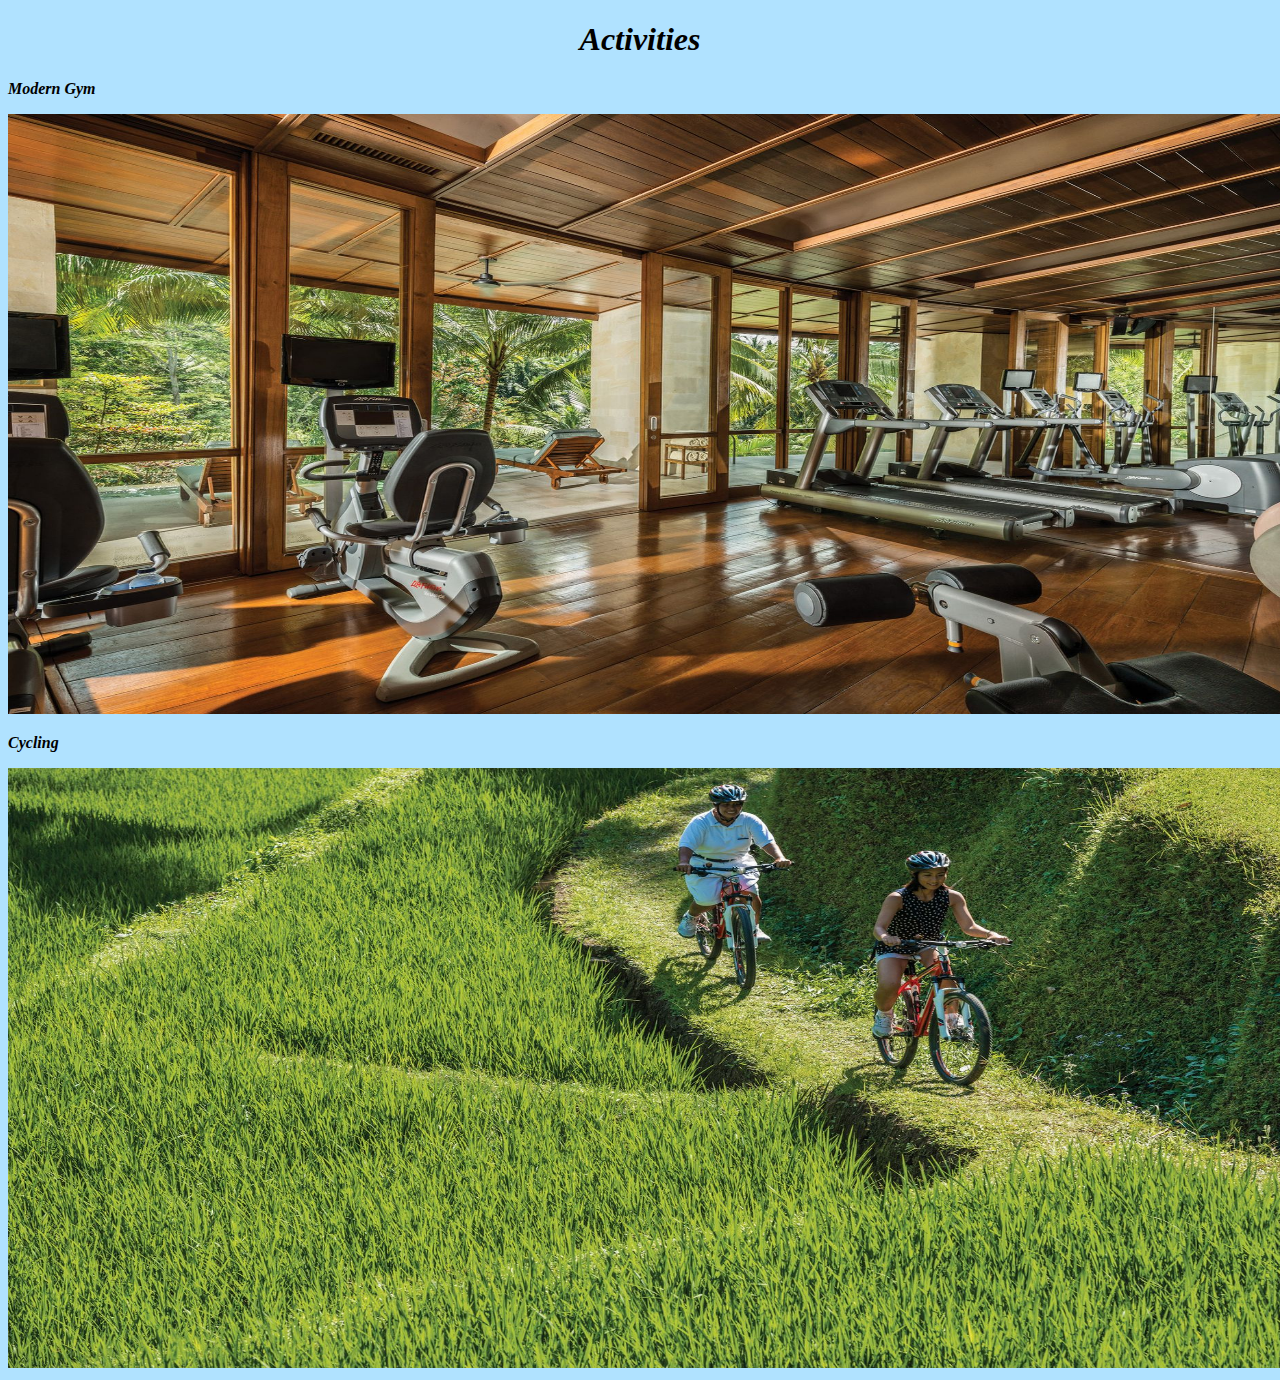
==== Activities.html @ 5a123846 "added activities file" ====
<!DOCTYPE html>
  <body>
    <link href="css/Activities.css" rel="stylesheet" type="text/css">
    <h1>Activities</h1>
    <p><i><strong>Modern Gym</i><strong></p>
    <img src="activities2.jpeg">
    <p><i><strong>Cycling</i></strong></p>
    <img src="activities3.jpeg">

  </body>
---- css/Activities.css ----
h1
{
font-style: italic;
text-align: center;
}


img {
  width: 1335px;
  height: 600px;

}
body {
  background-color: #B0E2FF;
}
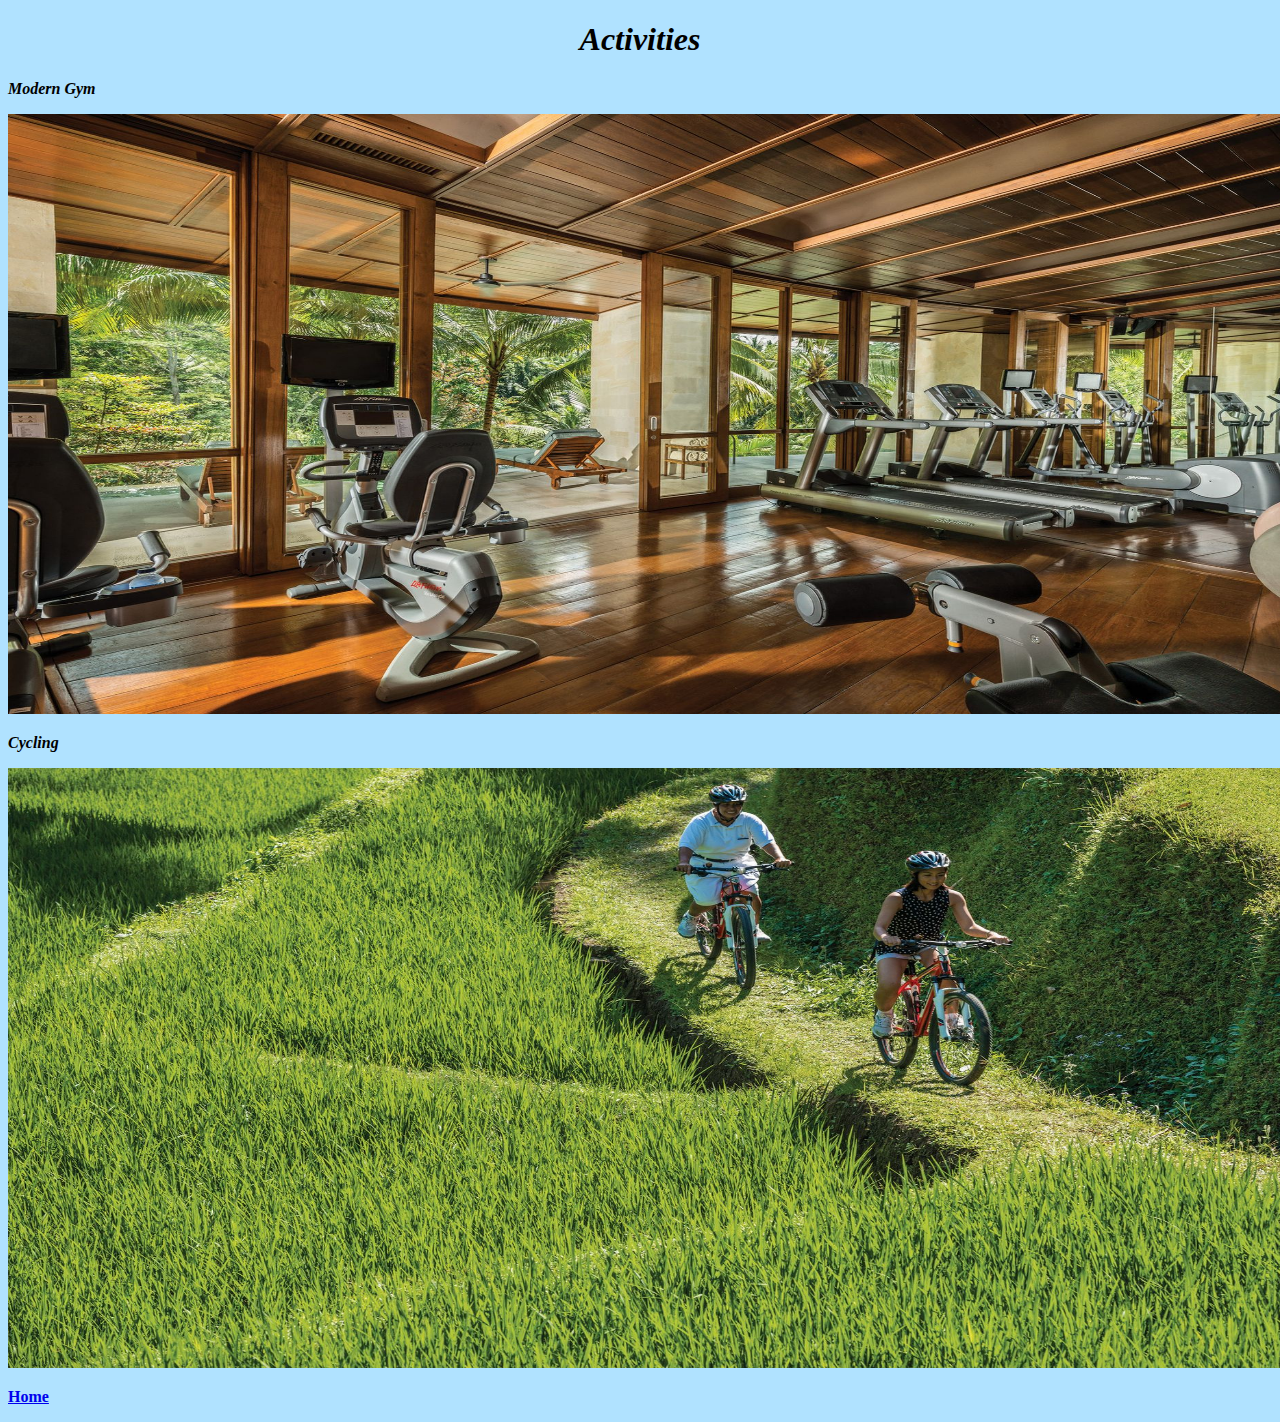
==== commit 48b5379e: "added the branch edit pics and switched to it to edit my pictures" ====
--- a/Activities.html
+++ b/Activities.html
@@ -6,5 +6,8 @@
     <img src="activities2.jpeg">
     <p><i><strong>Cycling</i></strong></p>
     <img src="activities3.jpeg">
+    <p><a href="Bali.html">Home</p>     
+
+
 
   </body>
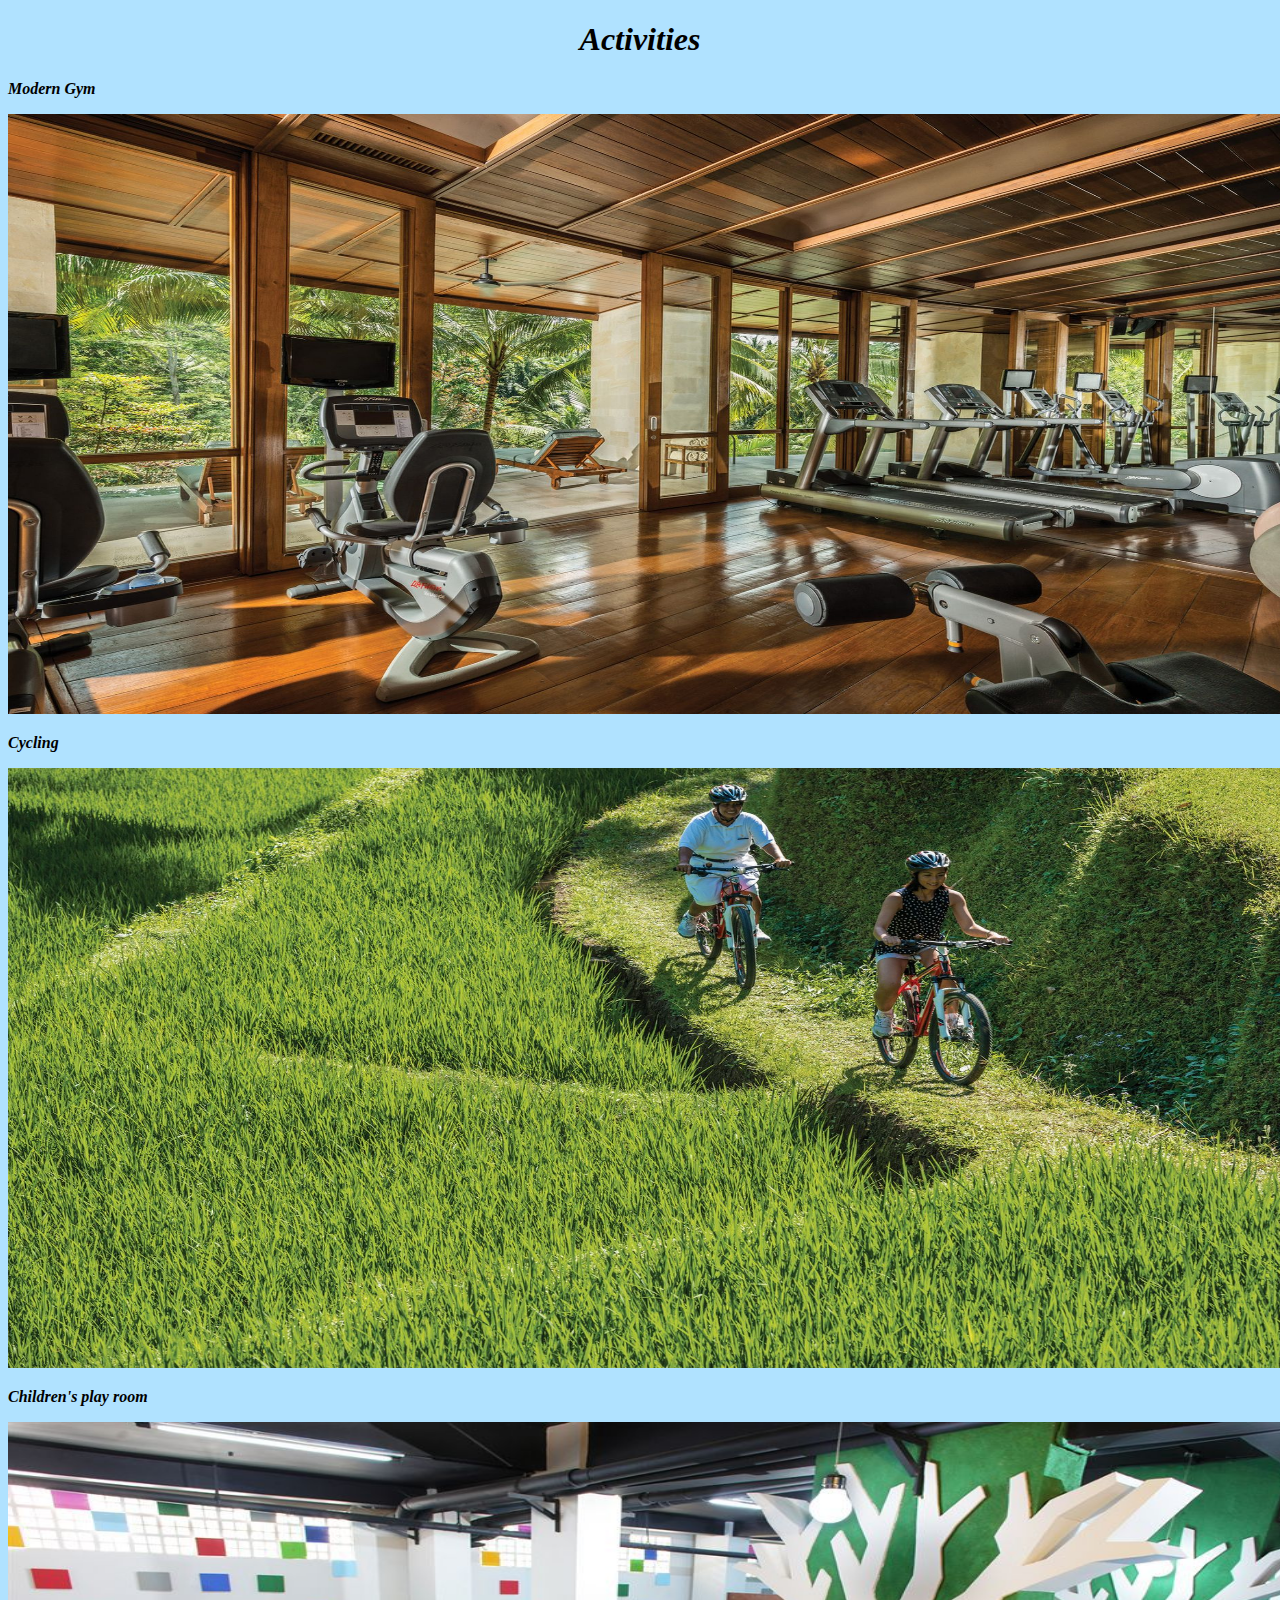
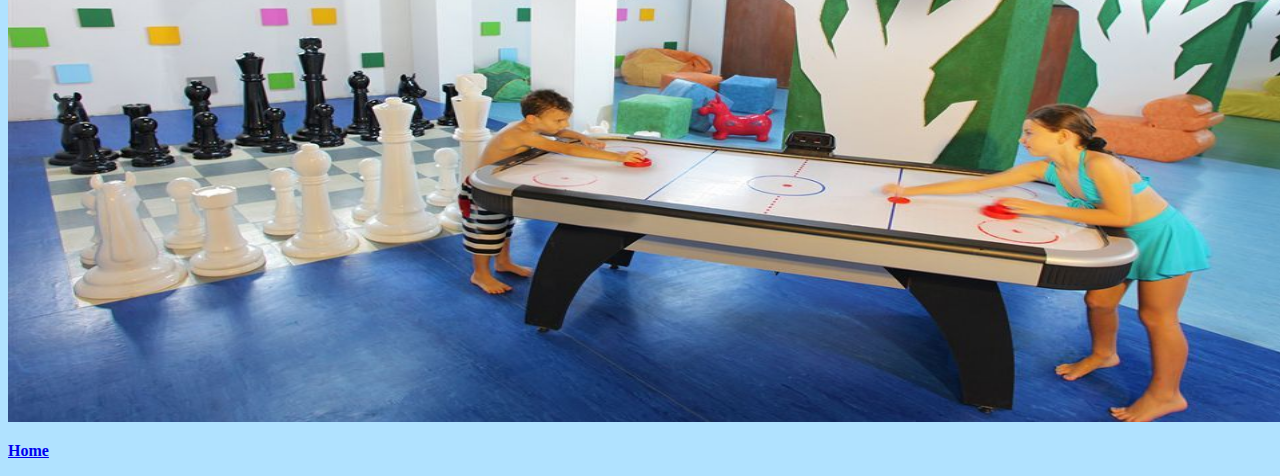
==== commit e2eb188e: "added the branch edit pics and switched to it to edit my pictures" ====
--- a/Activities.html
+++ b/Activities.html
@@ -6,7 +6,9 @@
     <img src="activities2.jpeg">
     <p><i><strong>Cycling</i></strong></p>
     <img src="activities3.jpeg">
-    <p><a href="Bali.html">Home</p>     
+    <p><i><strong>Children's play room</i></strong></p>
+    <img src="activities5.jpeg">
+    <p><a href="Bali.html">Home</p>
 
 
 
